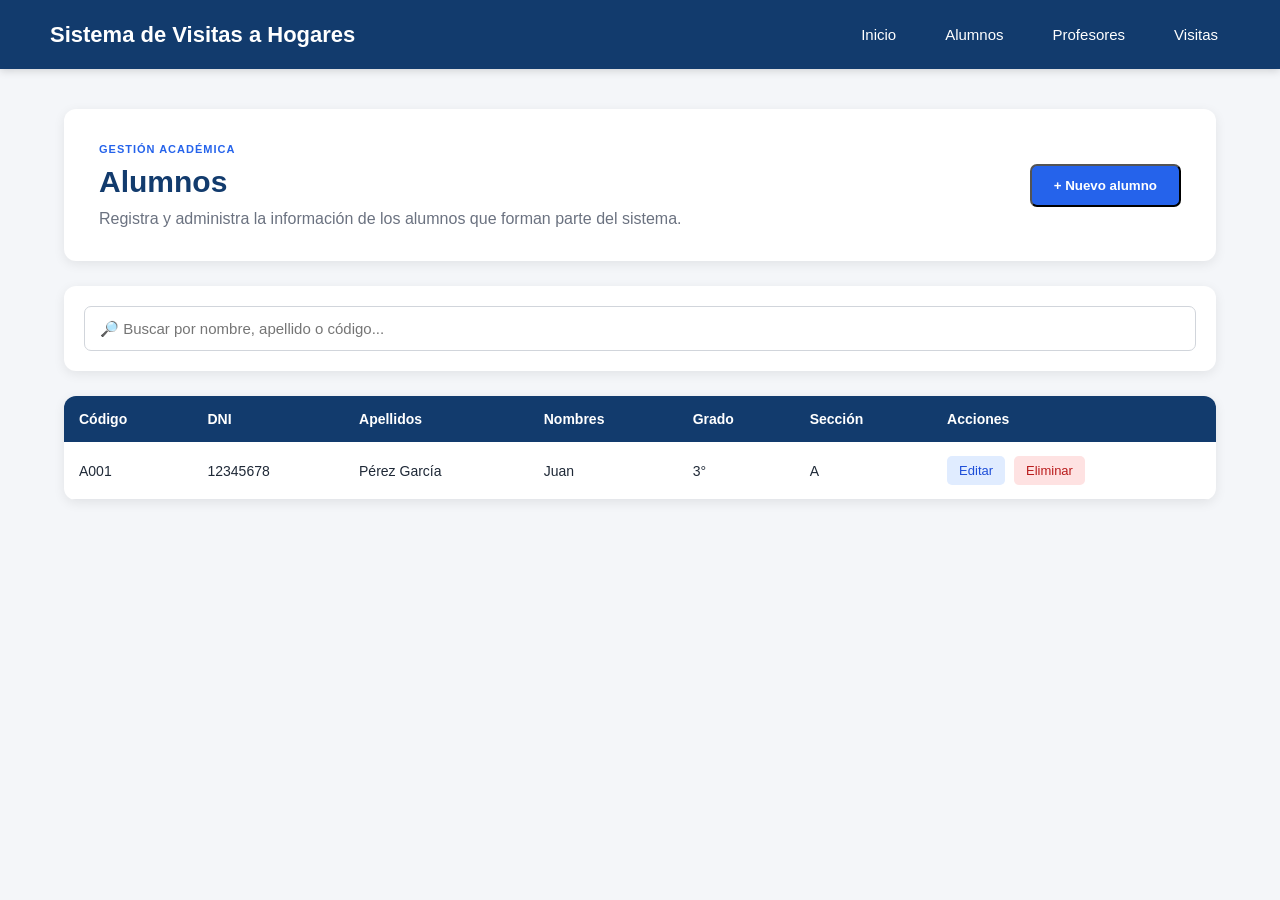
==== frontend/pages/alumnos.html @ f07e1174 "Avance del sistema de visitas" ====
<!DOCTYPE html>
<html lang="es">

<head>
    <meta charset="UTF-8">
    <meta name="viewport" content="width=device-width, initial-scale=1.0">

    <title>Alumnos | Sistema de Visitas</title>

    <!-- CSS -->
    <link rel="stylesheet" href="../css/estilos.css">
</head>

<body>

    <header>

        <div class="logo">
            Sistema de Visitas a Hogares
        </div>

        <nav>
            <a href="../index.html">Inicio</a>
            <a href="alumnos.html">Alumnos</a>
            <a href="profesores.html">Profesores</a>
            <a href="visitas.html">Visitas</a>
        </nav>

    </header>


    <!-- ==============================
         CONTENIDO PRINCIPAL
    =============================== -->

    <main>

        <section class="pagina-header">

            <div>
                <span class="etiqueta">GESTIÓN ACADÉMICA</span>

                <h1>Alumnos</h1>

                <p>
                    Registra y administra la información de los alumnos
                    que forman parte del sistema.
                </p>
            </div>

            <button class="btn-principal" id="btn-nuevo-alumno">
                + Nuevo alumno
            </button>

        </section>


        <!-- ==============================
             BUSCADOR
        =============================== -->

        <section class="busqueda">

            <input
                type="text"
                id="buscar-alumno"
                placeholder="🔎 Buscar por nombre, apellido o código..."
            >

        </section>


        <!-- ==============================
             TABLA DE ALUMNOS
        =============================== -->

        <section class="tabla-contenedor">

            <table>

                <thead>

                    <tr>
                        <th>Código</th>
                        <th>DNI</th>
                        <th>Apellidos</th>
                        <th>Nombres</th>
                        <th>Grado</th>
                        <th>Sección</th>
                        <th>Acciones</th>
                    </tr>

                </thead>

                <tbody id="tabla-alumnos">

                    <!--
                        JavaScript agregará aquí
                        los alumnos registrados.
                    -->

                  <tr>
    <td>A001</td>
    <td>12345678</td>
    <td>Pérez García</td>
    <td>Juan</td>
    <td>3°</td>
    <td>A</td>
    <td>
        <button type="button" class="btn-editar">
            Editar
        </button>

        <button type="button" class="btn-eliminar">
            Eliminar
        </button>
    </td>
</tr>

                </tbody>

            </table>

        </section>

    </main>


    <!-- ==============================
         MODAL PARA NUEVO ALUMNO
    =============================== -->

    <div class="modal" id="modal-alumno">

        <div class="modal-contenido">

            <div class="modal-header">

                <div>
                    <span class="etiqueta">REGISTRO</span>
                    <h2>Nuevo alumno</h2>
                </div>

                <button id="cerrar-modal">
                    ×
                </button>

            </div>


            <form id="form-alumno">

                <div class="form-grid">

                    <div class="campo">

                        <label for="codigo">
                            Código del alumno
                        </label>

                        <input
                            type="text"
                            id="codigo"
                            placeholder="Ej. A001"
                            required
                        >

                    </div>


                    <div class="campo">

                        <label for="dni">
                            DNI
                        </label>

                        <input
                            type="text"
                            id="dni"
                            placeholder="Ingrese DNI"
                            maxlength="8"
                            required
                        >

                    </div>


                    <div class="campo">

                        <label for="apellidos">
                            Apellidos
                        </label>

                        <input
                            type="text"
                            id="apellidos"
                            placeholder="Apellidos"
                            required
                        >

                    </div>


                    <div class="campo">

                        <label for="nombres">
                            Nombres
                        </label>

                        <input
                            type="text"
                            id="nombres"
                            placeholder="Nombres"
                            required
                        >

                    </div>


                    <div class="campo">

                        <label for="grado">
                            Grado
                        </label>

                        <select id="grado" required>

                            <option value="">
                                Seleccionar grado
                            </option>

                            <option value="1°">
                                1°
                            </option>

                            <option value="2°">
                                2°
                            </option>

                            <option value="3°">
                                3°
                            </option>

                            <option value="4°">
                                4°
                            </option>

                            <option value="5°">
                                5°
                            </option>

                        </select>

                    </div>


                    <div class="campo">

                        <label for="seccion">
                            Sección
                        </label>

                        <select id="seccion" required>

                            <option value="">
                                Seleccionar sección
                            </option>

                            <option value="A">
                                A
                            </option>

                            <option value="B">
                                B
                            </option>

                            <option value="C">
                                C
                            </option>

                            <option value="D">
                                D
                            </option>

                        </select>

                    </div>

                </div>


                <div class="modal-acciones">

                    <button
                        type="button"
                        class="btn-cancelar"
                        id="cancelar-alumno"
                    >
                        Cancelar
                    </button>

                    <button
                        type="submit"
                        class="btn-principal"
                    >
                        Guardar alumno
                    </button>

                </div>

            </form>

        </div>

    </div>


    <!-- JAVASCRIPT -->

    <script src="../js/app.js"></script>

</body>

</html>
---- frontend/css/estilos.css ----
/* =========================================
   CONFIGURACIÓN GENERAL
========================================= */

* {
    margin: 0;
    padding: 0;
    box-sizing: border-box;
}

body {
    font-family: Arial, Helvetica, sans-serif;
    background-color: #f4f6f9;
    color: #1f2937;
    min-height: 100vh;
}


/* =========================================
   ENCABEZADO
========================================= */

header {
    background-color: #123b6d;
    color: white;
    padding: 18px 50px;

    display: flex;
    align-items: center;
    justify-content: space-between;

    box-shadow: 0 2px 8px rgba(0, 0, 0, 0.15);
}

.logo {
    font-size: 22px;
    font-weight: bold;
}

.logo h1 {
    font-size: 22px;
}


/* =========================================
   MENÚ
========================================= */

nav {
    display: flex;
    gap: 25px;
}

nav a {
    color: white;
    text-decoration: none;
    font-size: 15px;
    font-weight: 500;

    padding: 8px 12px;
    border-radius: 6px;

    transition: 0.3s;
}

nav a:hover {
    background-color: rgba(255, 255, 255, 0.15);
}


/* =========================================
   CONTENIDO PRINCIPAL
========================================= */

main {
    width: 90%;
    max-width: 1200px;
    margin: 40px auto;
}


/* =========================================
   BIENVENIDA
========================================= */

.bienvenida {
    background: white;
    padding: 40px;
    border-radius: 12px;

    box-shadow: 0 3px 12px rgba(0, 0, 0, 0.08);

    margin-bottom: 30px;
}

.bienvenida h1 {
    font-size: 30px;
    margin-bottom: 12px;
    color: #123b6d;
}

.bienvenida p {
    font-size: 16px;
    color: #6b7280;
    margin-bottom: 25px;
    line-height: 1.6;
}

.btn-principal {
    display: inline-block;

    background-color: #2563eb;
    color: white;

    text-decoration: none;

    padding: 12px 22px;
    border-radius: 7px;

    font-weight: bold;

    transition: 0.3s;
}

.btn-principal:hover {
    background-color: #1d4ed8;
    transform: translateY(-2px);
}


/* =========================================
   TARJETAS DE RESUMEN
========================================= */

.resumen {
    display: grid;

    grid-template-columns: repeat(3, 1fr);

    gap: 25px;

    margin-bottom: 40px;
}

.tarjeta {
    background-color: white;

    padding: 25px;

    border-radius: 12px;

    box-shadow: 0 3px 12px rgba(0, 0, 0, 0.08);

    border-left: 5px solid #2563eb;
}

.tarjeta h2 {
    font-size: 17px;
    color: #6b7280;
    margin-bottom: 10px;
}

.numero {
    font-size: 35px;
    font-weight: bold;
    color: #123b6d;

    margin-bottom: 12px;
}

.tarjeta a {
    color: #2563eb;
    text-decoration: none;
    font-size: 14px;
}

.tarjeta a:hover {
    text-decoration: underline;
}


/* =========================================
   ACCESOS RÁPIDOS
========================================= */

.accesos {
    margin-bottom: 40px;
}

.accesos h2 {
    margin-bottom: 20px;
    color: #123b6d;
}

.acciones {
    display: grid;

    grid-template-columns: repeat(4, 1fr);

    gap: 20px;
}

.accion {
    background-color: white;

    padding: 25px;

    border-radius: 12px;

    text-decoration: none;
    color: #1f2937;

    box-shadow: 0 3px 12px rgba(0, 0, 0, 0.08);

    transition: 0.3s;
}

.accion:hover {
    transform: translateY(-5px);

    box-shadow: 0 6px 18px rgba(0, 0, 0, 0.12);
}

.accion span {
    display: block;

    font-size: 32px;

    margin-bottom: 15px;
}

.accion strong {
    display: block;

    color: #123b6d;

    margin-bottom: 8px;
}

.accion p {
    color: #6b7280;

    font-size: 14px;

    line-height: 1.5;
}


/* =========================================
   PIE DE PÁGINA
========================================= */

footer {
    text-align: center;

    padding: 25px;

    background-color: #123b6d;

    color: white;

    margin-top: 50px;

    font-size: 14px;
}


/* =========================================
   DISEÑO RESPONSIVO
========================================= */

@media (max-width: 900px) {

    .acciones {
        grid-template-columns: repeat(2, 1fr);
    }

    .resumen {
        grid-template-columns: 1fr;
    }

    header {
        flex-direction: column;
        gap: 15px;
    }
}


@media (max-width: 600px) {

    main {
        width: 94%;
    }

    .acciones {
        grid-template-columns: 1fr;
    }

    nav {
        flex-wrap: wrap;
        justify-content: center;
    }

    .bienvenida {
        padding: 25px;
    }

    .bienvenida h1 {
        font-size: 24px;
    }
}
/* =========================================
   PÁGINA DE GESTIÓN
========================================= */

.pagina-header {
    background-color: white;
    padding: 30px 35px;
    border-radius: 12px;

    display: flex;
    align-items: center;
    justify-content: space-between;

    margin-bottom: 25px;

    box-shadow: 0 3px 12px rgba(0, 0, 0, 0.08);
}

.pagina-header h1 {
    color: #123b6d;
    font-size: 30px;
    margin: 8px 0;
}

.pagina-header p {
    color: #6b7280;
    line-height: 1.5;
}


/* =========================================
   ETIQUETA
========================================= */

.etiqueta {
    display: inline-block;

    font-size: 11px;
    font-weight: bold;

    color: #2563eb;

    letter-spacing: 1px;
}


/* =========================================
   BUSCADOR
========================================= */

.busqueda {
    background-color: white;

    padding: 20px;

    border-radius: 12px;

    margin-bottom: 25px;

    box-shadow: 0 3px 12px rgba(0, 0, 0, 0.08);
}

#buscar-alumno {
    width: 100%;

    padding: 13px 15px;

    border: 1px solid #d1d5db;

    border-radius: 7px;

    font-size: 15px;

    outline: none;
}

#buscar-alumno:focus {
    border-color: #2563eb;

    box-shadow: 0 0 0 3px rgba(37, 99, 235, 0.1);
}


/* =========================================
   TABLA
========================================= */

.tabla-contenedor {
    background-color: white;

    border-radius: 12px;

    overflow-x: auto;

    box-shadow: 0 3px 12px rgba(0, 0, 0, 0.08);
}

table {
    width: 100%;

    border-collapse: collapse;

    min-width: 750px;
}

thead {
    background-color: #123b6d;

    color: white;
}

th {
    padding: 15px;

    text-align: left;

    font-size: 14px;
}

td {
    padding: 14px 15px;

    border-bottom: 1px solid #e5e7eb;

    font-size: 14px;
}

tbody tr:hover {
    background-color: #f8fafc;
}


/* =========================================
   BOTONES DE LA TABLA
========================================= */

.btn-editar,
.btn-eliminar,
.btn-editar-profesor,
.btn-eliminar-profesor {
    border: none;
    padding: 7px 12px;
    border-radius: 5px;
    cursor: pointer;
    font-size: 13px;
    margin-right: 5px;
}

/* BOTÓN EDITAR */
.btn-editar,
.btn-editar-profesor {
    background-color: #e0ecff;
    color: #1d4ed8;
}

/* BOTÓN ELIMINAR */
.btn-eliminar,
.btn-eliminar-profesor {
    background-color: #fee2e2;
    color: #b91c1c;
}

/* EFECTO AL PASAR EL MOUSE */
.btn-editar:hover,
.btn-eliminar:hover,
.btn-editar-profesor:hover,
.btn-eliminar-profesor:hover {
    opacity: 0.8;
}

.modal {
    display: none;

    position: fixed;

    top: 0;
    left: 0;

    width: 100%;
    height: 100%;

    background-color: rgba(0, 0, 0, 0.5);

    align-items: center;
    justify-content: center;

    padding: 20px;

    z-index: 1000;
}

.modal-contenido {
    background-color: white;

    width: 100%;
    max-width: 700px;

    border-radius: 12px;

    padding: 30px;

    box-shadow: 0 10px 30px rgba(0, 0, 0, 0.2);
}

.modal-header {
    display: flex;

    justify-content: space-between;

    align-items: flex-start;

    margin-bottom: 25px;
}

.modal-header h2 {
    color: #123b6d;

    margin-top: 6px;
}

.modal-header button {
    background: none;

    border: none;

    font-size: 28px;

    color: #6b7280;

    cursor: pointer;
}


.form-grid {
    display: grid;

    grid-template-columns: repeat(2, 1fr);

    gap: 20px;
}

.campo {
    display: flex;

    flex-direction: column;

    gap: 7px;
}

.campo label {
    font-size: 14px;

    font-weight: bold;

    color: #374151;
}

.campo input,
.campo select {
    padding: 11px 12px;

    border: 1px solid #d1d5db;

    border-radius: 7px;

    font-size: 14px;

    outline: none;

    background-color: white;
}

.campo input:focus,
.campo select:focus {
    border-color: #2563eb;

    box-shadow: 0 0 0 3px rgba(37, 99, 235, 0.1);
}

.modal-acciones {
    display: flex;

    justify-content: flex-end;

    gap: 10px;

    margin-top: 30px;
}

.btn-cancelar {
    background-color: #e5e7eb;

    color: #374151;

    border: none;

    padding: 12px 20px;

    border-radius: 7px;

    cursor: pointer;

    font-weight: bold;
}

.btn-cancelar:hover {
    background-color: #d1d5db;
}


/* =========================================
   RESPONSIVE - ALUMNOS
========================================= */

@media (max-width: 700px) {

    .pagina-header {
        flex-direction: column;

        align-items: flex-start;

        gap: 20px;
    }

    .form-grid {
        grid-template-columns: 1fr;
    }

    .modal-contenido {
        padding: 20px;
    }
}

.modal.activo {
    display: flex;
}

/* =========================================
   BOTONES DE VISITAS
========================================= */

.btn-editar-visita,
.btn-eliminar-visita {
    border: none;
    padding: 7px 12px;
    border-radius: 5px;
    cursor: pointer;
    font-size: 13px;
    margin-right: 5px;
}

.btn-editar-visita {
    background-color: #e0ecff;
    color: #1d4ed8;
}

.btn-eliminar-visita {
    background-color: #fee2e2;
    color: #b91c1c;
}

.btn-editar-visita:hover,
.btn-eliminar-visita:hover {
    opacity: 0.8;
}
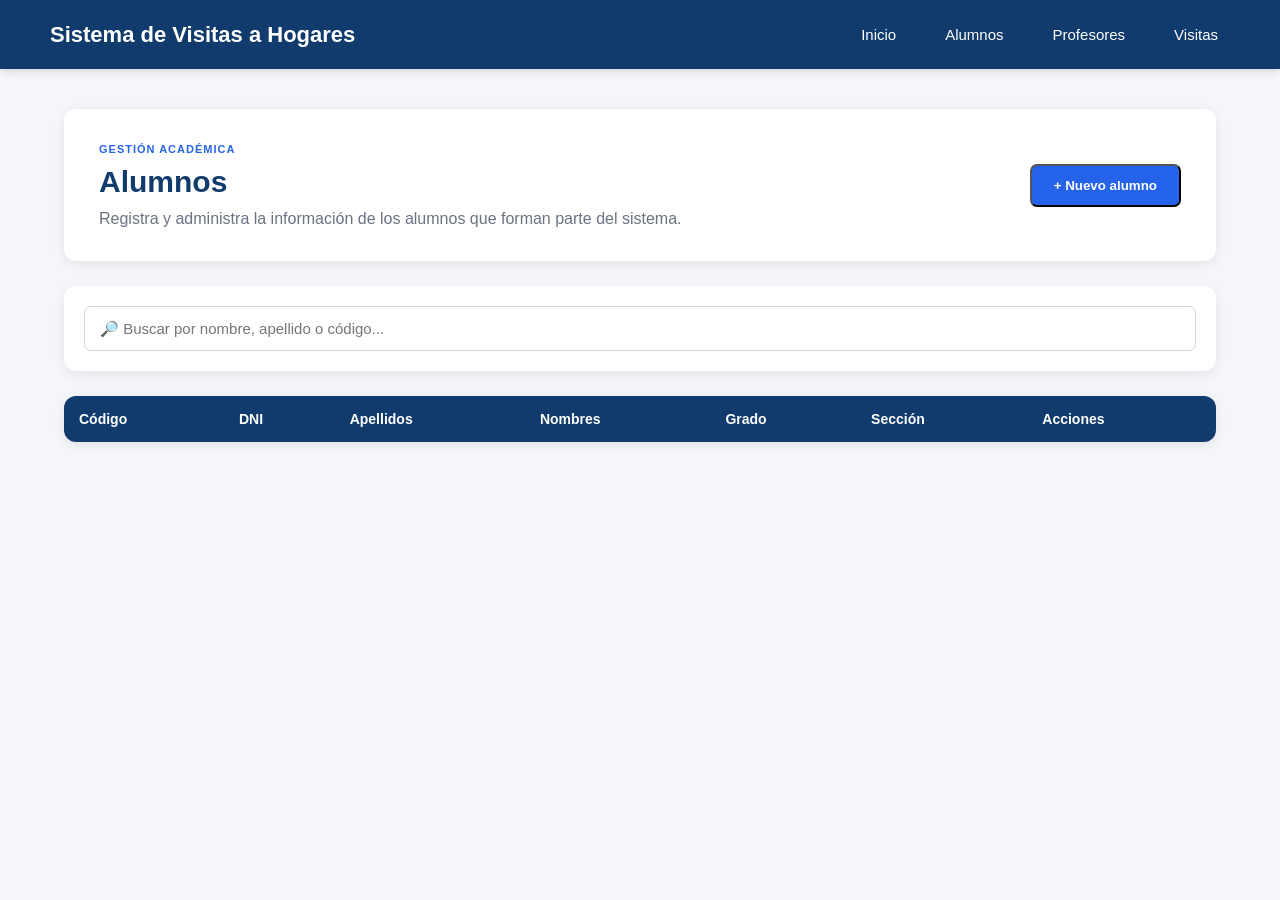
==== commit 08da5370: "Completo modulo de visitas y registros" ====
--- a/frontend/pages/alumnos.html
+++ b/frontend/pages/alumnos.html
@@ -317,7 +317,7 @@
 
     <!-- JAVASCRIPT -->
 
-    <script src="../js/app.js"></script>
+    <script src="../js/alumnos.js"></script>
 
 </body>
 
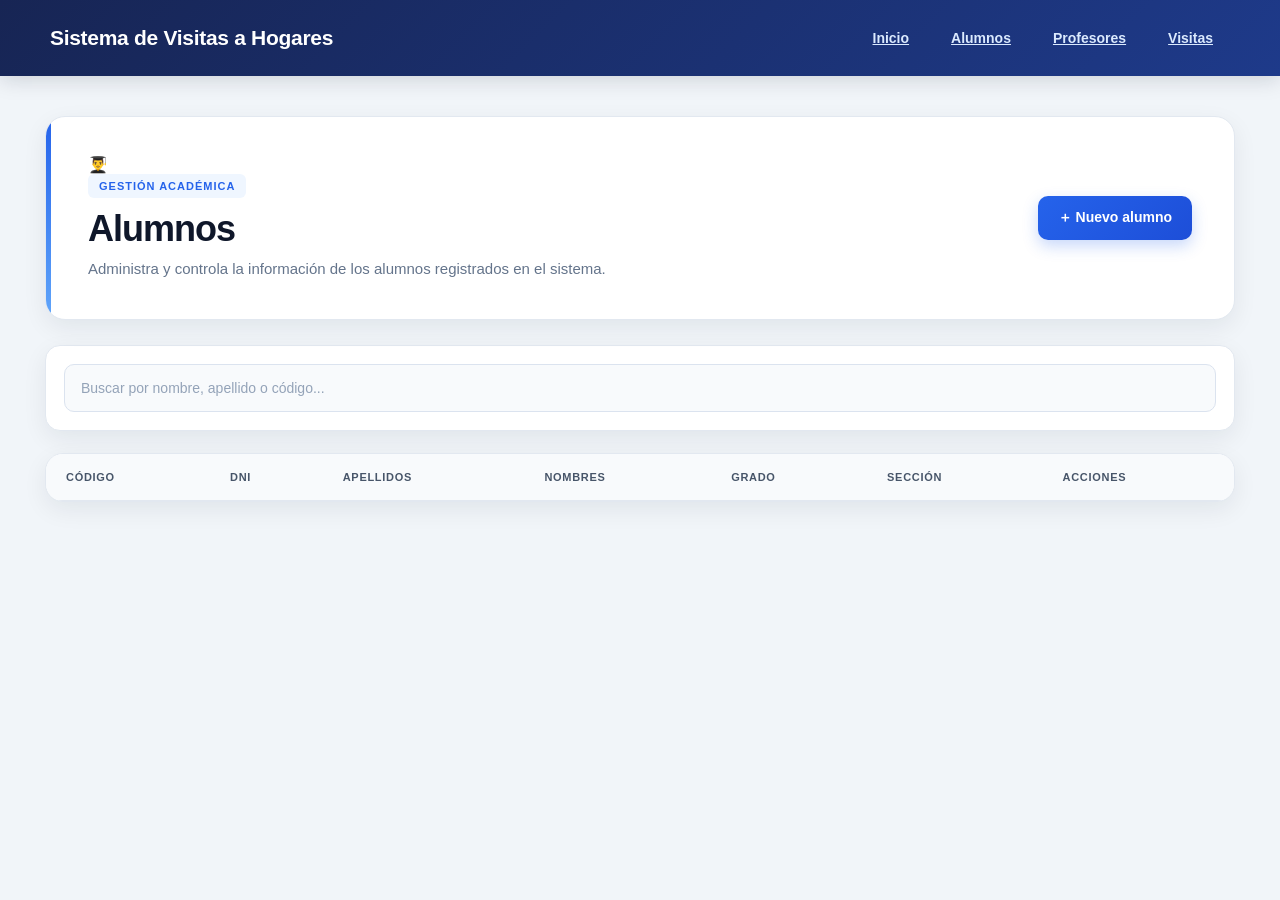
==== commit 3ea3cdec: "Actualizo diseño del sistema" ====
--- a/frontend/pages/alumnos.html
+++ b/frontend/pages/alumnos.html
@@ -1,324 +1,315 @@
-<!DOCTYPE html>
-<html lang="es">
-
-<head>
-    <meta charset="UTF-8">
-    <meta name="viewport" content="width=device-width, initial-scale=1.0">
-
-    <title>Alumnos | Sistema de Visitas</title>
-
-    <!-- CSS -->
-    <link rel="stylesheet" href="../css/estilos.css">
-</head>
-
-<body>
-
-    <header>
-
-        <div class="logo">
-            Sistema de Visitas a Hogares
+    <!DOCTYPE html>
+    <html lang="es">
+
+    <head>
+        <meta charset="UTF-8">
+        <meta name="viewport" content="width=device-width, initial-scale=1.0">
+
+        <title>Alumnos | Sistema de Visitas</title>
+
+        <!-- CSS -->
+        <link rel="stylesheet" href="../css/estilos.css">
+    </head>
+
+    <body>
+
+        <header>
+
+            <div class="logo">
+                Sistema de Visitas a Hogares
+            </div>
+
+            <nav>
+                <a href="../index.html">Inicio</a>
+                <a href="alumnos.html">Alumnos</a>
+                <a href="profesores.html">Profesores</a>
+                <a href="visitas.html">Visitas</a>
+            </nav>
+
+        </header>
+
+
+        <!-- ==============================
+            CONTENIDO PRINCIPAL
+        =============================== -->
+
+        <main>
+
+            <section class="pagina-header">
+
+        <div class="pagina-titulo">
+
+            <div class="icono-pagina">
+                👨‍🎓
+            </div>
+
+            <div>
+
+                <span class="etiqueta">
+                    GESTIÓN ACADÉMICA
+                </span>
+
+                <h1>Alumnos</h1>
+
+                <p>
+                    Administra y controla la información de los alumnos
+                    registrados en el sistema.
+                </p>
+
+            </div>
+
         </div>
 
-        <nav>
-            <a href="../index.html">Inicio</a>
-            <a href="alumnos.html">Alumnos</a>
-            <a href="profesores.html">Profesores</a>
-            <a href="visitas.html">Visitas</a>
-        </nav>
-
-    </header>
-
-
-    <!-- ==============================
-         CONTENIDO PRINCIPAL
-    =============================== -->
-
-    <main>
-
-        <section class="pagina-header">
-
-            <div>
-                <span class="etiqueta">GESTIÓN ACADÉMICA</span>
-
-                <h1>Alumnos</h1>
-
-                <p>
-                    Registra y administra la información de los alumnos
-                    que forman parte del sistema.
-                </p>
+        <button class="btn-principal" id="btn-nuevo-alumno">
+            <span>＋</span>
+            Nuevo alumno
+        </button>
+
+    </section>
+
+
+            <!-- ==============================
+                BUSCADOR
+            =============================== -->
+
+        <section class="busqueda">
+
+    <input
+        type="text"
+        id="buscar-alumno"
+        placeholder="Buscar por nombre, apellido o código..."
+    >
+
+</section>
+
+
+            <!-- ==============================
+                TABLA DE ALUMNOS
+            =============================== -->
+
+            <section class="tabla-contenedor">
+
+                <table>
+
+                    <thead>
+
+                        <tr>
+                            <th>Código</th>
+                            <th>DNI</th>
+                            <th>Apellidos</th>
+                            <th>Nombres</th>
+                            <th>Grado</th>
+                            <th>Sección</th>
+                            <th>Acciones</th>
+                        </tr>
+
+                    </thead>
+
+                    <tbody id="tabla-alumnos">
+
+                
+                    </tbody>
+
+                </table>
+
+            </section>
+
+        </main>
+
+
+        <!-- ==============================
+            MODAL PARA NUEVO ALUMNO
+        =============================== -->
+
+        <div class="modal" id="modal-alumno">
+
+            <div class="modal-contenido">
+
+                <div class="modal-header">
+
+                    <div>
+                        <span class="etiqueta">REGISTRO</span>
+                        <h2>Nuevo alumno</h2>
+                    </div>
+
+                    <button id="cerrar-modal">
+                        ×
+                    </button>
+
+                </div>
+
+
+                <form id="form-alumno">
+
+                    <div class="form-grid">
+
+                        <div class="campo">
+
+                            <label for="codigo">
+                                Código del alumno
+                            </label>
+
+                            <input
+                                type="text"
+                                id="codigo"
+                                placeholder="Ej. A001"
+                                required
+                            >
+
+                        </div>
+
+
+                        <div class="campo">
+
+                            <label for="dni">
+                                DNI
+                            </label>
+
+                            <input
+                                type="text"
+                                id="dni"
+                                placeholder="Ingrese DNI"
+                                maxlength="8"
+                                required
+                            >
+
+                        </div>
+
+
+                        <div class="campo">
+
+                            <label for="apellidos">
+                                Apellidos
+                            </label>
+
+                            <input
+                                type="text"
+                                id="apellidos"
+                                placeholder="Apellidos"
+                                required
+                            >
+
+                        </div>
+
+
+                        <div class="campo">
+
+                            <label for="nombres">
+                                Nombres
+                            </label>
+
+                            <input
+                                type="text"
+                                id="nombres"
+                                placeholder="Nombres"
+                                required
+                            >
+
+                        </div>
+
+
+                        <div class="campo">
+
+                            <label for="grado">
+                                Grado
+                            </label>
+
+                            <select id="grado" required>
+
+                                <option value="">
+                                    Seleccionar grado
+                                </option>
+
+                                <option value="1°">
+                                    1°
+                                </option>
+
+                                <option value="2°">
+                                    2°
+                                </option>
+
+                                <option value="3°">
+                                    3°
+                                </option>
+
+                                <option value="4°">
+                                    4°
+                                </option>
+
+                                <option value="5°">
+                                    5°
+                                </option>
+
+                            </select>
+
+                        </div>
+
+
+                        <div class="campo">
+
+                            <label for="seccion">
+                                Sección
+                            </label>
+
+                            <select id="seccion" required>
+
+                                <option value="">
+                                    Seleccionar sección
+                                </option>
+
+                                <option value="A">
+                                    A
+                                </option>
+
+                                <option value="B">
+                                    B
+                                </option>
+
+                                <option value="C">
+                                    C
+                                </option>
+
+                                <option value="D">
+                                    D
+                                </option>
+
+                            </select>
+
+                        </div>
+
+                    </div>
+
+
+                    <div class="modal-acciones">
+
+                        <button
+                            type="button"
+                            class="btn-cancelar"
+                            id="cancelar-alumno"
+                        >
+                            Cancelar
+                        </button>
+
+                        <button
+                            type="submit"
+                            class="btn-principal"
+                        >
+                            Guardar alumno
+                        </button>
+
+                    </div>
+
+                </form>
+
             </div>
 
-            <button class="btn-principal" id="btn-nuevo-alumno">
-                + Nuevo alumno
-            </button>
-
-        </section>
-
-
-        <!-- ==============================
-             BUSCADOR
-        =============================== -->
-
-        <section class="busqueda">
-
-            <input
-                type="text"
-                id="buscar-alumno"
-                placeholder="🔎 Buscar por nombre, apellido o código..."
-            >
-
-        </section>
-
-
-        <!-- ==============================
-             TABLA DE ALUMNOS
-        =============================== -->
-
-        <section class="tabla-contenedor">
-
-            <table>
-
-                <thead>
-
-                    <tr>
-                        <th>Código</th>
-                        <th>DNI</th>
-                        <th>Apellidos</th>
-                        <th>Nombres</th>
-                        <th>Grado</th>
-                        <th>Sección</th>
-                        <th>Acciones</th>
-                    </tr>
-
-                </thead>
-
-                <tbody id="tabla-alumnos">
-
-                    <!--
-                        JavaScript agregará aquí
-                        los alumnos registrados.
-                    -->
-
-                  <tr>
-    <td>A001</td>
-    <td>12345678</td>
-    <td>Pérez García</td>
-    <td>Juan</td>
-    <td>3°</td>
-    <td>A</td>
-    <td>
-        <button type="button" class="btn-editar">
-            Editar
-        </button>
-
-        <button type="button" class="btn-eliminar">
-            Eliminar
-        </button>
-    </td>
-</tr>
-
-                </tbody>
-
-            </table>
-
-        </section>
-
-    </main>
-
-
-    <!-- ==============================
-         MODAL PARA NUEVO ALUMNO
-    =============================== -->
-
-    <div class="modal" id="modal-alumno">
-
-        <div class="modal-contenido">
-
-            <div class="modal-header">
-
-                <div>
-                    <span class="etiqueta">REGISTRO</span>
-                    <h2>Nuevo alumno</h2>
-                </div>
-
-                <button id="cerrar-modal">
-                    ×
-                </button>
-
-            </div>
-
-
-            <form id="form-alumno">
-
-                <div class="form-grid">
-
-                    <div class="campo">
-
-                        <label for="codigo">
-                            Código del alumno
-                        </label>
-
-                        <input
-                            type="text"
-                            id="codigo"
-                            placeholder="Ej. A001"
-                            required
-                        >
-
-                    </div>
-
-
-                    <div class="campo">
-
-                        <label for="dni">
-                            DNI
-                        </label>
-
-                        <input
-                            type="text"
-                            id="dni"
-                            placeholder="Ingrese DNI"
-                            maxlength="8"
-                            required
-                        >
-
-                    </div>
-
-
-                    <div class="campo">
-
-                        <label for="apellidos">
-                            Apellidos
-                        </label>
-
-                        <input
-                            type="text"
-                            id="apellidos"
-                            placeholder="Apellidos"
-                            required
-                        >
-
-                    </div>
-
-
-                    <div class="campo">
-
-                        <label for="nombres">
-                            Nombres
-                        </label>
-
-                        <input
-                            type="text"
-                            id="nombres"
-                            placeholder="Nombres"
-                            required
-                        >
-
-                    </div>
-
-
-                    <div class="campo">
-
-                        <label for="grado">
-                            Grado
-                        </label>
-
-                        <select id="grado" required>
-
-                            <option value="">
-                                Seleccionar grado
-                            </option>
-
-                            <option value="1°">
-                                1°
-                            </option>
-
-                            <option value="2°">
-                                2°
-                            </option>
-
-                            <option value="3°">
-                                3°
-                            </option>
-
-                            <option value="4°">
-                                4°
-                            </option>
-
-                            <option value="5°">
-                                5°
-                            </option>
-
-                        </select>
-
-                    </div>
-
-
-                    <div class="campo">
-
-                        <label for="seccion">
-                            Sección
-                        </label>
-
-                        <select id="seccion" required>
-
-                            <option value="">
-                                Seleccionar sección
-                            </option>
-
-                            <option value="A">
-                                A
-                            </option>
-
-                            <option value="B">
-                                B
-                            </option>
-
-                            <option value="C">
-                                C
-                            </option>
-
-                            <option value="D">
-                                D
-                            </option>
-
-                        </select>
-
-                    </div>
-
-                </div>
-
-
-                <div class="modal-acciones">
-
-                    <button
-                        type="button"
-                        class="btn-cancelar"
-                        id="cancelar-alumno"
-                    >
-                        Cancelar
-                    </button>
-
-                    <button
-                        type="submit"
-                        class="btn-principal"
-                    >
-                        Guardar alumno
-                    </button>
-
-                </div>
-
-            </form>
-
         </div>
 
-    </div>
-
-
-    <!-- JAVASCRIPT -->
-
-    <script src="../js/alumnos.js"></script>
-
-</body>
-
-</html>+
+        <!-- JAVASCRIPT -->
+
+        <script src="../js/alumnos.js"></script>
+
+    </body>
+
+    </html>
--- a/frontend/css/estilos.css
+++ b/frontend/css/estilos.css
@@ -1,6 +1,7 @@
-/* =========================================
-   CONFIGURACIÓN GENERAL
-========================================= */
+/* =========================================================
+   SISTEMA DE VISITAS A HOGARES
+   DISEÑO PROFESIONAL - ALUMNOS / PROFESORES / VISITAS
+========================================================= */
 
 * {
     margin: 0;
@@ -8,539 +9,585 @@
     box-sizing: border-box;
 }
 
+:root {
+    --azul: #2563eb;
+    --azul-oscuro: #172554;
+    --azul-hover: #1d4ed8;
+    --fondo: #f1f5f9;
+    --blanco: #ffffff;
+    --texto: #0f172a;
+    --texto-secundario: #64748b;
+    --borde: #e2e8f0;
+    --verde: #16a34a;
+    --rojo: #dc2626;
+    --sombra: 0 8px 25px rgba(15, 23, 42, 0.07);
+}
+
 body {
-    font-family: Arial, Helvetica, sans-serif;
-    background-color: #f4f6f9;
-    color: #1f2937;
-    min-height: 100vh;
-}
-
-
-/* =========================================
-   ENCABEZADO
-========================================= */
+    font-family: "Segoe UI", Arial, sans-serif;
+    background: var(--fondo);
+    color: var(--texto);
+}
+
+
+/* =========================================================
+   HEADER
+========================================================= */
 
 header {
-    background-color: #123b6d;
+    height: 76px;
+
+    background: linear-gradient(
+        135deg,
+        #172554,
+        #1e3a8a
+    );
+
     color: white;
-    padding: 18px 50px;
 
     display: flex;
     align-items: center;
     justify-content: space-between;
 
-    box-shadow: 0 2px 8px rgba(0, 0, 0, 0.15);
-}
-
-.logo {
-    font-size: 22px;
-    font-weight: bold;
-}
-
-.logo h1 {
-    font-size: 22px;
-}
-
-
-/* =========================================
+    padding: 0 50px;
+
+    position: sticky;
+    top: 0;
+
+    z-index: 1000;
+
+    box-shadow: 0 4px 20px rgba(15, 23, 42, 0.15);
+}
+
+
+/* LOGO */
+
+header .logo {
+    font-size: 21px;
+    font-weight: 700;
+
+    color: white;
+
+    padding: 0;
+
+    letter-spacing: -0.3px;
+}
+
+
+/* =========================================================
    MENÚ
-========================================= */
-
-nav {
-    display: flex;
-    gap: 25px;
-}
-
-nav a {
-    color: white;
-    text-decoration: none;
-    font-size: 15px;
-    font-weight: 500;
-
-    padding: 8px 12px;
-    border-radius: 6px;
-
-    transition: 0.3s;
-}
-
-nav a:hover {
-    background-color: rgba(255, 255, 255, 0.15);
-}
-
-
-/* =========================================
-   CONTENIDO PRINCIPAL
-========================================= */
-
-main {
-    width: 90%;
-    max-width: 1200px;
-    margin: 40px auto;
-}
-
-
-/* =========================================
-   BIENVENIDA
-========================================= */
-
-.bienvenida {
-    background: white;
-    padding: 40px;
-    border-radius: 12px;
-
-    box-shadow: 0 3px 12px rgba(0, 0, 0, 0.08);
-
-    margin-bottom: 30px;
-}
-
-.bienvenida h1 {
-    font-size: 30px;
-    margin-bottom: 12px;
-    color: #123b6d;
-}
-
-.bienvenida p {
-    font-size: 16px;
-    color: #6b7280;
-    margin-bottom: 25px;
-    line-height: 1.6;
-}
-
-.btn-principal {
-    display: inline-block;
-
-    background-color: #2563eb;
-    color: white;
-
-    text-decoration: none;
-
-    padding: 12px 22px;
-    border-radius: 7px;
-
-    font-weight: bold;
-
-    transition: 0.3s;
-}
-
-.btn-principal:hover {
-    background-color: #1d4ed8;
-    transform: translateY(-2px);
-}
-
-
-/* =========================================
-   TARJETAS DE RESUMEN
-========================================= */
-
-.resumen {
-    display: grid;
-
-    grid-template-columns: repeat(3, 1fr);
-
-    gap: 25px;
-
-    margin-bottom: 40px;
-}
-
-.tarjeta {
-    background-color: white;
-
-    padding: 25px;
-
-    border-radius: 12px;
-
-    box-shadow: 0 3px 12px rgba(0, 0, 0, 0.08);
-
-    border-left: 5px solid #2563eb;
-}
-
-.tarjeta h2 {
-    font-size: 17px;
-    color: #6b7280;
-    margin-bottom: 10px;
-}
-
-.numero {
-    font-size: 35px;
-    font-weight: bold;
-    color: #123b6d;
-
-    margin-bottom: 12px;
-}
-
-.tarjeta a {
-    color: #2563eb;
-    text-decoration: none;
-    font-size: 14px;
-}
-
-.tarjeta a:hover {
-    text-decoration: underline;
-}
-
-
-/* =========================================
-   ACCESOS RÁPIDOS
-========================================= */
-
-.accesos {
-    margin-bottom: 40px;
-}
-
-.accesos h2 {
-    margin-bottom: 20px;
-    color: #123b6d;
-}
-
-.acciones {
-    display: grid;
-
-    grid-template-columns: repeat(4, 1fr);
-
-    gap: 20px;
-}
-
-.accion {
-    background-color: white;
-
-    padding: 25px;
-
-    border-radius: 12px;
-
-    text-decoration: none;
-    color: #1f2937;
-
-    box-shadow: 0 3px 12px rgba(0, 0, 0, 0.08);
-
-    transition: 0.3s;
-}
-
-.accion:hover {
-    transform: translateY(-5px);
-
-    box-shadow: 0 6px 18px rgba(0, 0, 0, 0.12);
-}
-
-.accion span {
-    display: block;
-
-    font-size: 32px;
-
-    margin-bottom: 15px;
-}
-
-.accion strong {
-    display: block;
-
-    color: #123b6d;
-
-    margin-bottom: 8px;
-}
-
-.accion p {
-    color: #6b7280;
-
-    font-size: 14px;
-
-    line-height: 1.5;
-}
-
-
-/* =========================================
-   PIE DE PÁGINA
-========================================= */
-
-footer {
-    text-align: center;
-
-    padding: 25px;
-
-    background-color: #123b6d;
-
-    color: white;
-
-    margin-top: 50px;
-
-    font-size: 14px;
-}
-
-
-/* =========================================
-   DISEÑO RESPONSIVO
-========================================= */
-
-@media (max-width: 900px) {
-
-    .acciones {
-        grid-template-columns: repeat(2, 1fr);
-    }
-
-    .resumen {
-        grid-template-columns: 1fr;
-    }
-
-    header {
-        flex-direction: column;
-        gap: 15px;
-    }
-}
-
-
-@media (max-width: 600px) {
-
-    main {
-        width: 94%;
-    }
-
-    .acciones {
-        grid-template-columns: 1fr;
-    }
-
-    nav {
-        flex-wrap: wrap;
-        justify-content: center;
-    }
-
-    .bienvenida {
-        padding: 25px;
-    }
-
-    .bienvenida h1 {
-        font-size: 24px;
-    }
-}
-/* =========================================
-   PÁGINA DE GESTIÓN
-========================================= */
-
-.pagina-header {
-    background-color: white;
-    padding: 30px 35px;
-    border-radius: 12px;
-
+========================================================= */
+
+header nav {
     display: flex;
     align-items: center;
+
+    gap: 8px;
+}
+
+header nav a {
+    position: relative;
+
+    color: #dbeafe;
+
+    font-size: 14px;
+    font-weight: 600;
+
+    padding: 11px 17px;
+
+    border-radius: 9px;
+
+    transition: all 0.25s ease;
+}
+
+header nav a:hover {
+    color: white;
+    background: rgba(255,255,255,0.12);
+}
+
+
+/* =========================================================
+   CONTENIDO
+========================================================= */
+
+main {
+    width: 100%;
+    max-width: 1450px;
+
+    margin: 0 auto;
+
+    padding: 40px 45px;
+}
+
+
+/* =========================================================
+   CABECERA DE PÁGINA
+========================================================= */
+
+.pagina-header {
+    position: relative;
+
+    display: flex;
+
+    align-items: center;
+
     justify-content: space-between;
 
+    min-height: 190px;
+
+    padding: 38px 42px;
+
     margin-bottom: 25px;
 
-    box-shadow: 0 3px 12px rgba(0, 0, 0, 0.08);
-}
-
-.pagina-header h1 {
-    color: #123b6d;
-    font-size: 30px;
-    margin: 8px 0;
-}
-
-.pagina-header p {
-    color: #6b7280;
-    line-height: 1.5;
-}
-
-
-/* =========================================
-   ETIQUETA
-========================================= */
+    background: white;
+
+    border: 1px solid var(--borde);
+
+    border-radius: 20px;
+
+    overflow: hidden;
+
+    box-shadow: var(--sombra);
+}
+
+
+/* línea azul lateral */
+
+.pagina-header::before {
+    content: "";
+
+    position: absolute;
+
+    left: 0;
+    top: 0;
+
+    width: 5px;
+    height: 100%;
+
+    background: linear-gradient(
+        180deg,
+        #2563eb,
+        #60a5fa
+    );
+}
+
+
+/* etiqueta */
 
 .etiqueta {
     display: inline-block;
 
+    padding: 6px 11px;
+
+    background: #eff6ff;
+
+    color: var(--azul);
+
+    border-radius: 6px;
+
     font-size: 11px;
-    font-weight: bold;
-
+
+    font-weight: 800;
+
+    letter-spacing: 1px;
+}
+
+
+/* título */
+
+.pagina-header h1 {
+    margin-top: 10px;
+    margin-bottom: 7px;
+
+    font-size: 36px;
+
+    font-weight: 750;
+
+    letter-spacing: -1px;
+
+    color: #0f172a;
+}
+
+
+/* descripción */
+
+.pagina-header p {
+    color: var(--texto-secundario);
+
+    font-size: 15px;
+
+    line-height: 1.6;
+}
+
+
+/* =========================================================
+   BOTÓN PRINCIPAL
+========================================================= */
+
+.btn-principal {
+    border: none;
+
+    background: linear-gradient(
+        135deg,
+        #2563eb,
+        #1d4ed8
+    );
+
+    color: white;
+
+    padding: 13px 20px;
+
+    border-radius: 10px;
+
+    font-size: 14px;
+
+    font-weight: 700;
+
+    cursor: pointer;
+
+    box-shadow: 0 6px 15px rgba(37, 99, 235, 0.25);
+
+    transition: all 0.25s ease;
+}
+
+.btn-principal:hover {
+    transform: translateY(-2px);
+
+    box-shadow: 0 10px 20px rgba(37, 99, 235, 0.30);
+
+    background: linear-gradient(
+        135deg,
+        #1d4ed8,
+        #1e40af
+    );
+}
+
+
+/* =========================================================
+   BUSCADOR
+========================================================= */
+
+.busqueda {
+    width: 100%;
+
+    background: white;
+
+    padding: 18px;
+
+    margin-bottom: 22px;
+
+    border: 1px solid var(--borde);
+
+    border-radius: 15px;
+
+    box-shadow: var(--sombra);
+}
+
+.busqueda input {
+    width: 100%;
+
+    height: 48px;
+
+    border: 1px solid #dbe3ef;
+
+    border-radius: 10px;
+
+    background: #f8fafc;
+
+    padding: 0 16px;
+
+    color: var(--texto);
+
+    font-size: 14px;
+
+    outline: none;
+
+    transition: all 0.25s ease;
+}
+
+.busqueda input::placeholder {
+    color: #94a3b8;
+}
+
+.busqueda input:hover {
+    border-color: #bfdbfe;
+}
+
+.busqueda input:focus {
+    background: white;
+
+    border-color: var(--azul);
+
+    box-shadow:
+        0 0 0 4px rgba(37, 99, 235, 0.10);
+}
+
+
+/* =========================================================
+   TABLA
+========================================================= */
+
+.tabla-contenedor {
+    width: 100%;
+
+    background: white;
+
+    border: 1px solid var(--borde);
+
+    border-radius: 18px;
+
+    overflow: hidden;
+
+    box-shadow: var(--sombra);
+}
+
+.tabla-contenedor table {
+    width: 100%;
+
+    border-collapse: collapse;
+}
+
+
+/* CABECERA */
+
+.tabla-contenedor thead {
+    background: #f8fafc;
+}
+
+.tabla-contenedor th {
+    padding: 17px 20px;
+
+    text-align: left;
+
+    color: #475569;
+
+    font-size: 11px;
+
+    font-weight: 800;
+
+    letter-spacing: 0.7px;
+
+    text-transform: uppercase;
+
+    border-bottom: 1px solid var(--borde);
+}
+
+
+/* CELDAS */
+
+.tabla-contenedor td {
+    padding: 17px 20px;
+
+    color: #334155;
+
+    font-size: 14px;
+
+    border-bottom: 1px solid #eef2f7;
+}
+
+
+/* FILAS */
+
+.tabla-contenedor tbody tr {
+    transition: background 0.2s ease;
+}
+
+.tabla-contenedor tbody tr:hover {
+    background: #f8fbff;
+}
+
+.tabla-contenedor tbody tr:last-child td {
+    border-bottom: none;
+}
+
+
+/* =========================================================
+   CÓDIGO DEL ALUMNO
+========================================================= */
+
+.tabla-contenedor td:first-child {
+    color: var(--azul);
+
+    font-weight: 700;
+}
+
+
+/* =========================================================
+   BOTONES EDITAR / ELIMINAR
+========================================================= */
+
+.btn-editar,
+.btn-eliminar {
+    border: none;
+
+    padding: 8px 13px;
+
+    border-radius: 8px;
+
+    font-size: 12px;
+
+    font-weight: 700;
+
+    cursor: pointer;
+
+    transition: all 0.2s ease;
+}
+
+
+/* EDITAR */
+
+.btn-editar {
     color: #2563eb;
 
-    letter-spacing: 1px;
-}
-
-
-/* =========================================
-   BUSCADOR
-========================================= */
-
-.busqueda {
-    background-color: white;
-
-    padding: 20px;
-
-    border-radius: 12px;
-
-    margin-bottom: 25px;
-
-    box-shadow: 0 3px 12px rgba(0, 0, 0, 0.08);
-}
-
-#buscar-alumno {
-    width: 100%;
-
-    padding: 13px 15px;
-
-    border: 1px solid #d1d5db;
-
-    border-radius: 7px;
-
-    font-size: 15px;
-
-    outline: none;
-}
-
-#buscar-alumno:focus {
-    border-color: #2563eb;
-
-    box-shadow: 0 0 0 3px rgba(37, 99, 235, 0.1);
-}
-
-
-/* =========================================
-   TABLA
-========================================= */
-
-.tabla-contenedor {
-    background-color: white;
-
-    border-radius: 12px;
-
-    overflow-x: auto;
-
-    box-shadow: 0 3px 12px rgba(0, 0, 0, 0.08);
-}
-
-table {
-    width: 100%;
-
-    border-collapse: collapse;
-
-    min-width: 750px;
-}
-
-thead {
-    background-color: #123b6d;
-
+    background: #eff6ff;
+
+    border: 1px solid #dbeafe;
+}
+
+.btn-editar:hover {
     color: white;
-}
-
-th {
-    padding: 15px;
-
-    text-align: left;
-
-    font-size: 14px;
-}
-
-td {
-    padding: 14px 15px;
-
-    border-bottom: 1px solid #e5e7eb;
-
-    font-size: 14px;
-}
-
-tbody tr:hover {
-    background-color: #f8fafc;
-}
-
-
-/* =========================================
-   BOTONES DE LA TABLA
-========================================= */
-
-.btn-editar,
-.btn-eliminar,
-.btn-editar-profesor,
-.btn-eliminar-profesor {
-    border: none;
-    padding: 7px 12px;
-    border-radius: 5px;
-    cursor: pointer;
-    font-size: 13px;
-    margin-right: 5px;
-}
-
-/* BOTÓN EDITAR */
-.btn-editar,
-.btn-editar-profesor {
-    background-color: #e0ecff;
-    color: #1d4ed8;
-}
-
-/* BOTÓN ELIMINAR */
-.btn-eliminar,
-.btn-eliminar-profesor {
-    background-color: #fee2e2;
-    color: #b91c1c;
-}
-
-/* EFECTO AL PASAR EL MOUSE */
-.btn-editar:hover,
-.btn-eliminar:hover,
-.btn-editar-profesor:hover,
-.btn-eliminar-profesor:hover {
-    opacity: 0.8;
-}
+
+    background: #2563eb;
+
+    transform: translateY(-1px);
+}
+
+
+/* ELIMINAR */
+
+.btn-eliminar {
+    color: #dc2626;
+
+    background: #fef2f2;
+
+    border: 1px solid #fee2e2;
+}
+
+.btn-eliminar:hover {
+    color: white;
+
+    background: #dc2626;
+
+    transform: translateY(-1px);
+}
+
+
+/* =========================================================
+   MODAL
+========================================================= */
 
 .modal {
+    position: fixed;
+
+    inset: 0;
+
     display: none;
-
-    position: fixed;
-
-    top: 0;
-    left: 0;
-
-    width: 100%;
-    height: 100%;
-
-    background-color: rgba(0, 0, 0, 0.5);
 
     align-items: center;
     justify-content: center;
 
     padding: 20px;
 
-    z-index: 1000;
-}
+    background: rgba(15, 23, 42, 0.65);
+
+    backdrop-filter: blur(5px);
+
+    z-index: 2000;
+}
+
+.modal.activo {
+    display: flex;
+}
+
+
+/* CONTENIDO */
 
 .modal-contenido {
-    background-color: white;
-
     width: 100%;
-    max-width: 700px;
-
-    border-radius: 12px;
-
-    padding: 30px;
-
-    box-shadow: 0 10px 30px rgba(0, 0, 0, 0.2);
-}
+
+    max-width: 680px;
+
+    background: white;
+
+    border-radius: 20px;
+
+    padding: 32px;
+
+    box-shadow:
+        0 25px 60px rgba(15, 23, 42, 0.25);
+
+    animation: modalEntrada 0.25s ease;
+}
+
+@keyframes modalEntrada {
+
+    from {
+        opacity: 0;
+        transform: translateY(20px) scale(0.98);
+    }
+
+    to {
+        opacity: 1;
+        transform: translateY(0) scale(1);
+    }
+
+}
+
+
+/* =========================================================
+   CABECERA MODAL
+========================================================= */
 
 .modal-header {
     display: flex;
 
+    align-items: flex-start;
+
     justify-content: space-between;
 
-    align-items: flex-start;
-
-    margin-bottom: 25px;
+    margin-bottom: 28px;
 }
 
 .modal-header h2 {
-    color: #123b6d;
-
-    margin-top: 6px;
-}
+    margin-top: 8px;
+
+    color: #0f172a;
+
+    font-size: 25px;
+}
+
+
+/* BOTÓN CERRAR */
 
 .modal-header button {
-    background: none;
+    width: 38px;
+    height: 38px;
 
     border: none;
 
-    font-size: 28px;
-
-    color: #6b7280;
+    border-radius: 9px;
+
+    background: #f1f5f9;
+
+    color: #64748b;
+
+    font-size: 23px;
 
     cursor: pointer;
-}
-
+
+    transition: 0.2s;
+}
+
+.modal-header button:hover {
+    background: #fee2e2;
+
+    color: #dc2626;
+}
+
+
+/* =========================================================
+   FORMULARIO
+========================================================= */
 
 .form-grid {
     display: grid;
@@ -559,34 +606,50 @@
 }
 
 .campo label {
-    font-size: 14px;
-
-    font-weight: bold;
-
-    color: #374151;
+    color: #475569;
+
+    font-size: 13px;
+
+    font-weight: 700;
 }
 
 .campo input,
 .campo select {
-    padding: 11px 12px;
-
-    border: 1px solid #d1d5db;
-
-    border-radius: 7px;
+    width: 100%;
+
+    height: 44px;
+
+    padding: 0 13px;
+
+    border: 1px solid #dbe3ef;
+
+    border-radius: 9px;
+
+    background: #f8fafc;
+
+    color: #0f172a;
 
     font-size: 14px;
 
     outline: none;
 
-    background-color: white;
+    transition: 0.2s;
 }
 
 .campo input:focus,
 .campo select:focus {
-    border-color: #2563eb;
-
-    box-shadow: 0 0 0 3px rgba(37, 99, 235, 0.1);
-}
+    background: white;
+
+    border-color: var(--azul);
+
+    box-shadow:
+        0 0 0 4px rgba(37, 99, 235, 0.10);
+}
+
+
+/* =========================================================
+   BOTONES MODAL
+========================================================= */
 
 .modal-acciones {
     display: flex;
@@ -596,81 +659,527 @@
     gap: 10px;
 
     margin-top: 30px;
+
+    padding-top: 20px;
+
+    border-top: 1px solid var(--borde);
 }
 
 .btn-cancelar {
-    background-color: #e5e7eb;
-
-    color: #374151;
-
     border: none;
 
-    padding: 12px 20px;
-
-    border-radius: 7px;
+    padding: 12px 18px;
+
+    border-radius: 9px;
+
+    background: #f1f5f9;
+
+    color: #475569;
+
+    font-size: 13px;
+
+    font-weight: 700;
 
     cursor: pointer;
 
-    font-weight: bold;
+    transition: 0.2s;
 }
 
 .btn-cancelar:hover {
-    background-color: #d1d5db;
-}
-
-
-/* =========================================
-   RESPONSIVE - ALUMNOS
-========================================= */
-
-@media (max-width: 700px) {
+    background: #e2e8f0;
+}
+
+
+/* =========================================================
+   RESPONSIVE
+========================================================= */
+
+@media (max-width: 900px) {
+
+    header {
+        padding: 0 25px;
+    }
+
+    main {
+        padding: 30px 25px;
+    }
 
     .pagina-header {
         flex-direction: column;
 
         align-items: flex-start;
 
-        gap: 20px;
+        gap: 25px;
     }
 
     .form-grid {
         grid-template-columns: 1fr;
     }
 
+}
+
+
+@media (max-width: 650px) {
+
+    header {
+        height: auto;
+
+        padding: 18px;
+
+        flex-direction: column;
+
+        gap: 15px;
+    }
+
+    header nav {
+        width: 100%;
+
+        justify-content: center;
+
+        flex-wrap: wrap;
+    }
+
+    main {
+        padding: 18px;
+    }
+
+    .pagina-header {
+        padding: 28px 24px;
+    }
+
+    .pagina-header h1 {
+        font-size: 29px;
+    }
+
+    .tabla-contenedor {
+        overflow-x: auto;
+    }
+
+    .tabla-contenedor table {
+        min-width: 850px;
+    }
+
     .modal-contenido {
-        padding: 20px;
-    }
-}
-
-.modal.activo {
+        padding: 24px;
+    }
+
+}
+
+/* ==========================================
+   DISEÑO PROFESIONAL - TABLA ALUMNOS
+========================================== */
+
+.codigo-alumno {
+    display: inline-flex;
+    align-items: center;
+
+    background: #eaf1ff;
+    color: #2563eb;
+
+    padding: 6px 10px;
+
+    border-radius: 7px;
+
+    font-size: 13px;
+    font-weight: 700;
+}
+
+
+/* DNI */
+
+.dato-dni {
+    color: #64748b;
+    font-family: monospace;
+    font-size: 13px;
+}
+
+
+/* NOMBRE */
+
+.tabla-contenedor td strong {
+    color: #172b4d;
+    font-weight: 600;
+}
+
+
+/* GRADO */
+
+.badge-grado {
+    display: inline-flex;
+
+    align-items: center;
+    justify-content: center;
+
+    min-width: 38px;
+
+    padding: 6px 10px;
+
+    background: #eef2ff;
+
+    color: #4f46e5;
+
+    border-radius: 7px;
+
+    font-size: 12px;
+
+    font-weight: 700;
+}
+
+
+/* SECCIÓN */
+
+.badge-seccion {
+    display: inline-flex;
+
+    align-items: center;
+    justify-content: center;
+
+    width: 32px;
+    height: 32px;
+
+    background: #ecfdf5;
+
+    color: #059669;
+
+    border-radius: 50%;
+
+    font-size: 12px;
+
+    font-weight: 700;
+}
+
+
+/* ==========================================
+   ACCIONES
+========================================== */
+
+.acciones-tabla {
     display: flex;
-}
-
-/* =========================================
-   BOTONES DE VISITAS
-========================================= */
-
-.btn-editar-visita,
-.btn-eliminar-visita {
+    align-items: center;
+
+    gap: 8px;
+}
+
+
+.acciones-tabla button {
     border: none;
-    padding: 7px 12px;
-    border-radius: 5px;
+
+    padding: 8px 12px;
+
+    border-radius: 8px;
+
+    font-size: 12px;
+
+    font-weight: 600;
+
     cursor: pointer;
+
+    transition: all 0.2s ease;
+}
+
+
+/* EDITAR */
+
+.acciones-tabla .btn-editar {
+    background: #eff6ff;
+    color: #2563eb;
+
+    border: 1px solid #dbeafe;
+}
+
+
+.acciones-tabla .btn-editar:hover {
+    background: #2563eb;
+    color: white;
+
+    transform: translateY(-1px);
+
+    box-shadow: 0 4px 10px rgba(37, 99, 235, 0.20);
+}
+
+
+/* ELIMINAR */
+
+.acciones-tabla .btn-eliminar {
+    background: #fef2f2;
+    color: #dc2626;
+
+    border: 1px solid #fee2e2;
+}
+
+
+.acciones-tabla .btn-eliminar:hover {
+    background: #dc2626;
+    color: white;
+
+    transform: translateY(-1px);
+
+    box-shadow: 0 4px 10px rgba(220, 38, 38, 0.20);
+}
+
+
+/* ==========================================
+   FILAS
+========================================== */
+
+.tabla-contenedor tbody tr {
+    transition: all 0.2s ease;
+}
+
+
+.tabla-contenedor tbody tr:hover {
+    background: #f8fbff;
+
+    box-shadow: inset 4px 0 0 #2864dc;
+}
+
+
+.tabla-contenedor td {
+    vertical-align: middle;
+}
+
+/* =========================================================
+   INICIO - DASHBOARD
+========================================================= */
+
+.estadisticas {
+    display: grid;
+
+    grid-template-columns: repeat(4, 1fr);
+
+    gap: 20px;
+
+    margin-bottom: 25px;
+}
+
+
+.tarjeta {
+    background: white;
+
+    border: 1px solid var(--borde);
+
+    border-radius: 16px;
+
+    padding: 24px;
+
+    box-shadow: var(--sombra);
+
+    transition: all 0.25s ease;
+}
+
+
+.tarjeta:hover {
+    transform: translateY(-3px);
+
+    box-shadow:
+        0 12px 30px rgba(15, 23, 42, 0.10);
+}
+
+
+.icono-estadistica {
+    width: 45px;
+    height: 45px;
+
+    display: flex;
+
+    align-items: center;
+    justify-content: center;
+
+    background: #eff6ff;
+
+    border-radius: 10px;
+
+    font-size: 22px;
+
+    margin-bottom: 15px;
+}
+
+
+.tarjeta h3 {
+    margin-bottom: 5px;
+
+    color: #334155;
+
+    font-size: 16px;
+}
+
+
+.tarjeta strong {
+    display: block;
+
+    margin: 5px 0;
+
+    color: #0f172a;
+
+    font-size: 30px;
+}
+
+
+.tarjeta p {
+    margin-bottom: 15px;
+
+    color: var(--texto-secundario);
+
     font-size: 13px;
-    margin-right: 5px;
-}
-
-.btn-editar-visita {
-    background-color: #e0ecff;
-    color: #1d4ed8;
-}
-
-.btn-eliminar-visita {
-    background-color: #fee2e2;
-    color: #b91c1c;
-}
-
-.btn-editar-visita:hover,
-.btn-eliminar-visita:hover {
-    opacity: 0.8;
+}
+
+
+.tarjeta a {
+    color: var(--azul);
+
+    font-size: 13px;
+
+    font-weight: 700;
+
+    text-decoration: none;
+}
+
+
+.tarjeta a:hover {
+    color: var(--azul-hover);
+}
+
+
+/* =========================================================
+   PANELES
+========================================================= */
+
+.paneles-dashboard {
+    display: grid;
+
+    grid-template-columns: 1.5fr 1fr;
+
+    gap: 20px;
+}
+
+
+.panel {
+    background: white;
+
+    border: 1px solid var(--borde);
+
+    border-radius: 16px;
+
+    overflow: hidden;
+
+    box-shadow: var(--sombra);
+}
+
+
+.panel-header {
+    display: flex;
+
+    align-items: center;
+
+    justify-content: space-between;
+
+    padding: 20px;
+
+    border-bottom: 1px solid var(--borde);
+}
+
+
+.panel-header h2 {
+    color: #0f172a;
+
+    font-size: 16px;
+}
+
+
+.panel-header a {
+    color: var(--azul);
+
+    font-size: 13px;
+
+    font-weight: 700;
+
+    text-decoration: none;
+}
+
+
+/* =========================================================
+   TABLA DEL INICIO
+========================================================= */
+
+.tabla-responsive {
+    overflow-x: auto;
+}
+
+
+.panel table {
+    width: 100%;
+
+    border-collapse: collapse;
+}
+
+
+.panel th {
+    padding: 14px 18px;
+
+    background: #f8fafc;
+
+    color: #475569;
+
+    font-size: 11px;
+
+    text-align: left;
+
+    text-transform: uppercase;
+}
+
+
+.panel td {
+    padding: 15px 18px;
+
+    color: #475569;
+
+    font-size: 13px;
+
+    border-top: 1px solid #eef2f7;
+}
+
+
+/* =========================================================
+   PRÓXIMAS VISITAS
+========================================================= */
+
+.proximas-visitas {
+    padding: 20px;
+}
+
+
+.sin-visitas {
+    padding: 25px;
+
+    text-align: center;
+
+    color: #64748b;
+
+    font-size: 14px;
+}
+
+
+/* =========================================================
+   RESPONSIVE INICIO
+========================================================= */
+
+@media (max-width: 1000px) {
+
+    .estadisticas {
+        grid-template-columns: repeat(2, 1fr);
+    }
+
+    .paneles-dashboard {
+        grid-template-columns: 1fr;
+    }
+
+}
+
+
+@media (max-width: 650px) {
+
+    .estadisticas {
+        grid-template-columns: 1fr;
+    }
+
 }
